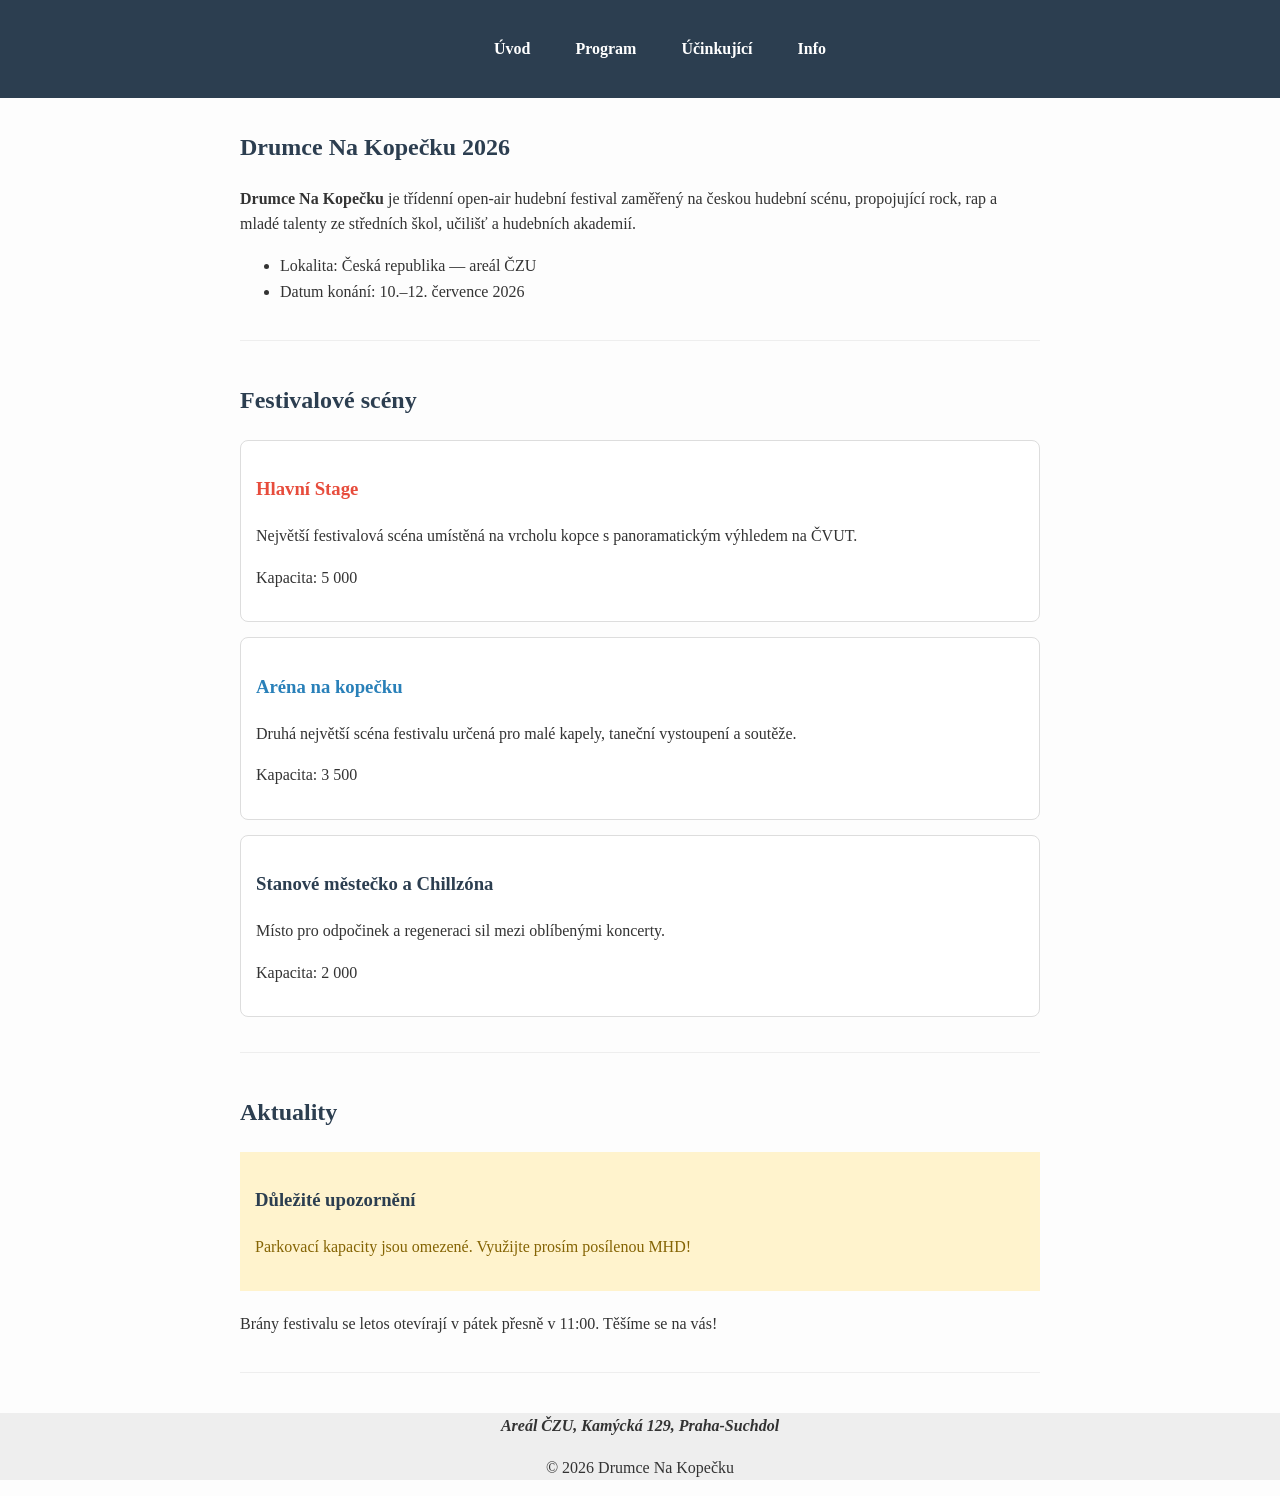
==== index.html @ ef8edc69 "files added, bo naklonovat si to je nadlidský úkol" ====
<!doctype html>
<html lang="cs">
<head>
    <meta charset="utf-8">
    <meta name="viewport" content="width=device-width, initial-scale=1">
    <title>Drumce Na Kopečku — 2026</title>
    <link rel="stylesheet" href="style.css">
</head>
<body>
    <header>
        <nav>
            <ul>
                <li><a href="index.html">Úvod</a></li>
                <li><a href="program.html">Program</a></li>
                <li><a href="ucinkujici.html">Účinkující</a></li>
                <li><a href="prakticke_informace.html">Info</a></li>
            </ul>
        </nav>
    </header>

    <main class="container">
        
        <section class="intro-section">
            <h1>Drumce Na Kopečku <span class="badge">2026</span></h1>
            <p>
                <strong>Drumce Na Kopečku</strong> je třídenní open-air hudební festival zaměřený na českou hudební scénu, propojující rock, rap a mladé talenty ze středních škol, učilišť a hudebních akademií.
            </p>
            <ul>
                <li>Lokalita: Česká republika — areál ČZU</li>
                <li>Datum konání: <time datetime="2026-07-10">10.</time>–<time datetime="2026-07-12">12. července 2026</time></li>
            </ul>
        </section>

        <section class="venues-section">
            <h2>Festivalové scény</h2>
            
            <article class="venue-card">
                <h3 class="venue-v1">Hlavní Stage</h3>
                <p>Největší festivalová scéna umístěná na vrcholu kopce s panoramatickým výhledem na ČVUT.</p>
                <p>Kapacita: 5 000</p>
            </article>

            <article class="venue-card">
                <h3 class="venue-v2">Aréna na kopečku</h3>
                <p>Druhá největší scéna festivalu určená pro malé kapely, taneční vystoupení a soutěže.</p>
                <p>Kapacita: 3 500</p>
            </article>

            <article class="venue-card">
                <h3 class="venue-chill">Stanové městečko a Chillzóna</h3>
                <p>Místo pro odpočinek a regeneraci sil mezi oblíbenými koncerty.</p>
                <p>Kapacita: 2 000</p>
            </article>
        </section>

        <section class="news-section">
            <h2>Aktuality</h2>
            
            <aside class="alert-box">
                <h3>Důležité upozornění</h3>
                <p>Parkovací kapacity jsou omezené. Využijte prosím posílenou MHD!</p>
            </aside>

            <p>Brány festivalu se letos otevírají v pátek přesně v <time datetime="11:00">11:00</time>. Těšíme se na vás!</p>
        </section>

    </main>

    <footer>
        <address>
            Areál ČZU, Kamýcká 129, Praha-Suchdol
        </address>
        <p>&copy; 2026 Drumce Na Kopečku</p>
    </footer>
</body>
</html>
---- style.css ----
body {
  line-height: 1.6;
  color: #333333;
  background-color: #fdfdfd;
  margin: 0;
  padding: 0;
}
header {
  background-color: #2c3e50;
  text-align: center;
  padding: 20px 0;
}
nav ul {
  list-style-type: none;
  display: flex;
  justify-content: center;
  gap: 15px;
}
nav a {
  color: #ffffff;
  text-decoration: none;
  font-weight: bold;
  padding: 10px 15px;
}
nav a:hover {
  background-color: #1a252f;
  border-radius: 4px;
}
.container {
  max-width: 800px;
  margin: 30px auto;
  padding: 0 20px;
}
section {
  margin-bottom: 40px;
  border-bottom: 1px solid #eeeeee;
  padding-bottom: 20px;
}
h1, h2, h3 {
  color: #2c3e50;
}
article {
  background-color: #ffffff;
  border: 1px solid #dddddd;
  border-radius: 8px;
  padding: 15px;
  margin-bottom: 15px;
}
aside {
  background-color: #fff3cd;
  color: #856404;
  padding: 15px;
  margin-bottom: 20px;
}
.festival-table {
  width: 100%;
  border-collapse: collapse;
  margin-top: 20px;
}
.festival-table th, .festival-table td {
  padding: 12px 10px;
  border-bottom: 1px solid #dddddd;
  text-align: left;
}
.festival-table th {
  background-color: #f4f4f4;
  text-transform: uppercase;
}
.venue-v1 {
  color: #e74c3c;
  font-weight: bold;
}
.venue-v2 {
  color: #2980b9;
  font-weight: bold;
}
footer {
  background-color: #eeeeee;
  text-align: center;
}
address {
  font-weight: bold;
}
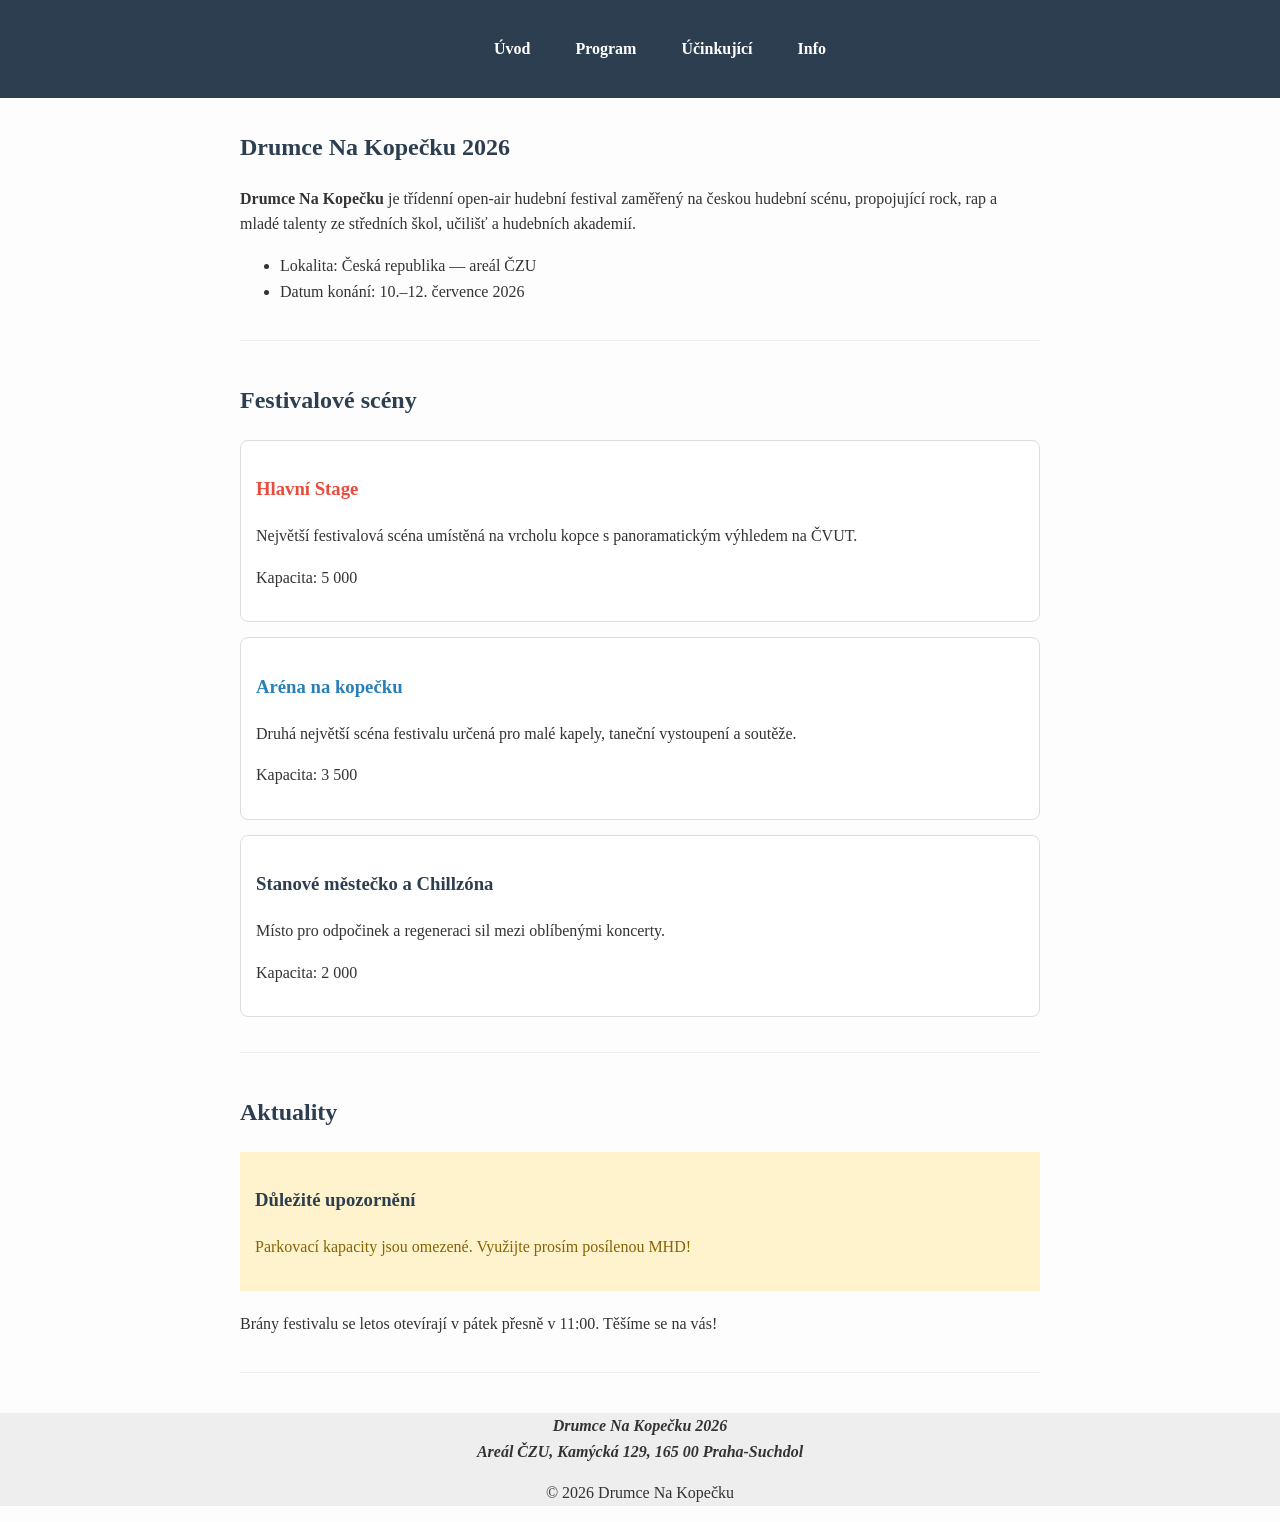
==== commit a9a1dd6a: "jan_kosar_file_update" ====
--- a/index.html
+++ b/index.html
@@ -3,6 +3,12 @@
 <head>
     <meta charset="utf-8">
     <meta name="viewport" content="width=device-width, initial-scale=1">
+    <meta name="description" content="Oficiální stránky hudebního festivalu Drumce Na Kopečku 2026. Tři dny plné rocku, rapu a mladých talentů v areálu ČZU.">
+    
+    <meta property="og:title" content="Drumce Na Kopečku — 2026">
+    <meta property="og:description" content="Třídenní open-air hudební festival v Praze. Rock, rap a nejlepší studentské kapely na jednom místě.">
+    <meta property="og:image" content="images/og-main.jpg">
+
     <title>Drumce Na Kopečku — 2026</title>
     <link rel="stylesheet" href="style.css">
 </head>
@@ -19,7 +25,6 @@
     </header>
 
     <main class="container">
-        
         <section class="intro-section">
             <h1>Drumce Na Kopečku <span class="badge">2026</span></h1>
             <p>
@@ -33,7 +38,6 @@
 
         <section class="venues-section">
             <h2>Festivalové scény</h2>
-            
             <article class="venue-card">
                 <h3 class="venue-v1">Hlavní Stage</h3>
                 <p>Největší festivalová scéna umístěná na vrcholu kopce s panoramatickým výhledem na ČVUT.</p>
@@ -55,20 +59,18 @@
 
         <section class="news-section">
             <h2>Aktuality</h2>
-            
             <aside class="alert-box">
                 <h3>Důležité upozornění</h3>
                 <p>Parkovací kapacity jsou omezené. Využijte prosím posílenou MHD!</p>
             </aside>
-
             <p>Brány festivalu se letos otevírají v pátek přesně v <time datetime="11:00">11:00</time>. Těšíme se na vás!</p>
         </section>
-
     </main>
 
     <footer>
         <address>
-            Areál ČZU, Kamýcká 129, Praha-Suchdol
+            <strong>Drumce Na Kopečku 2026</strong><br>
+            Areál ČZU, Kamýcká 129, 165 00 Praha-Suchdol
         </address>
         <p>&copy; 2026 Drumce Na Kopečku</p>
     </footer>
